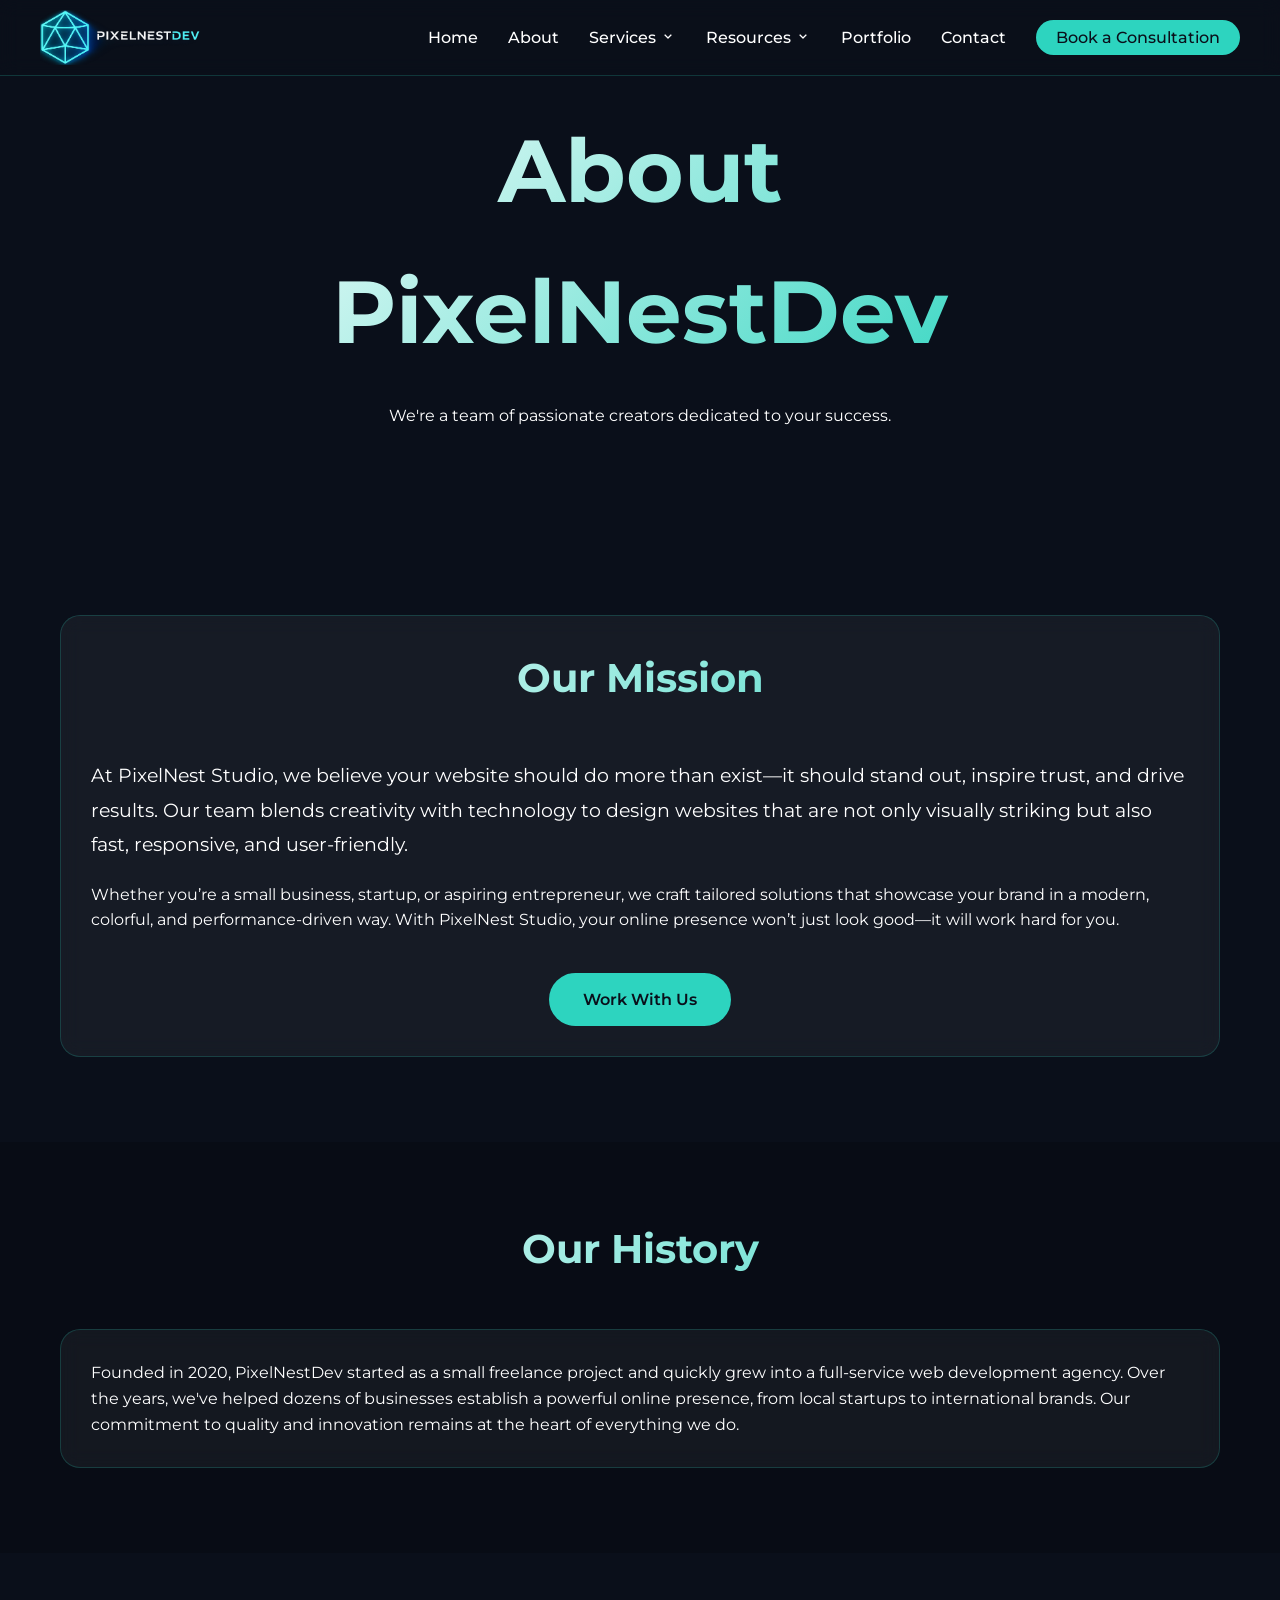
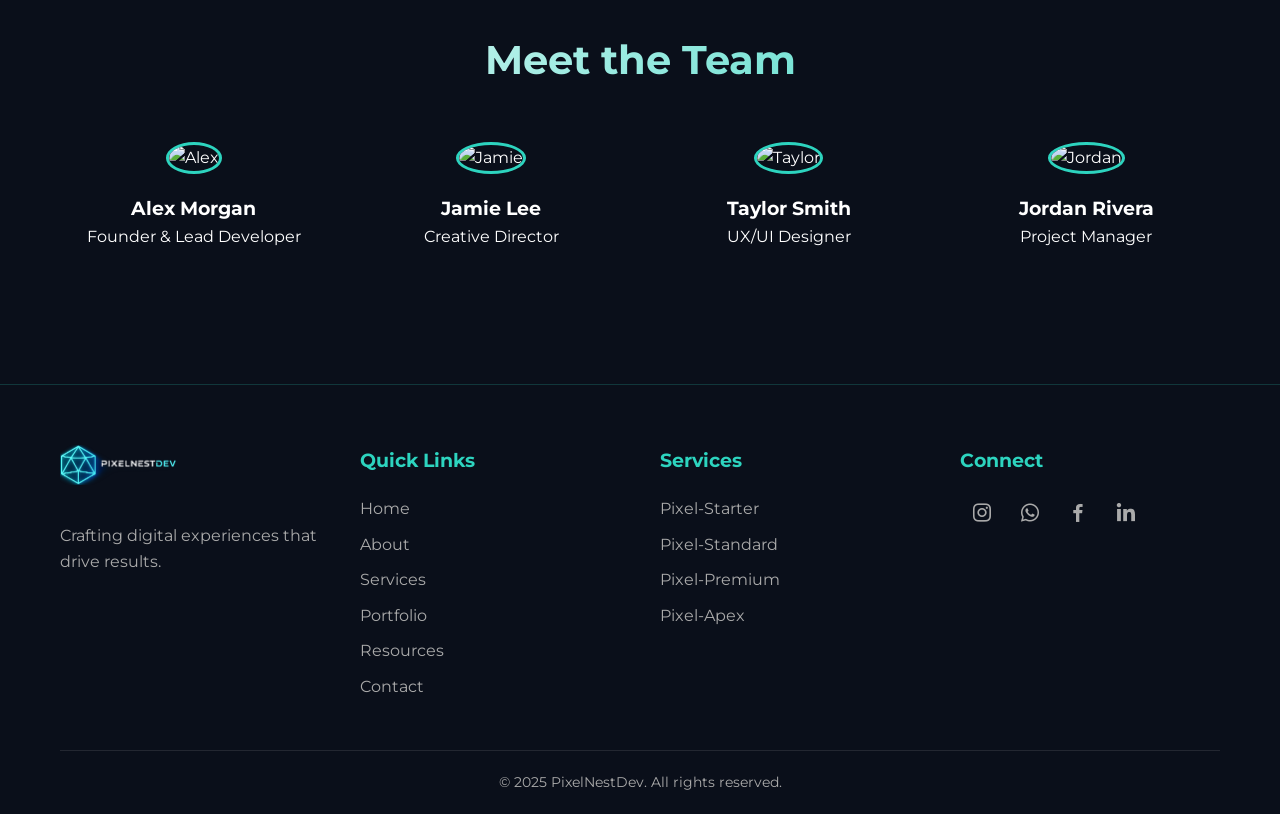
==== about.html @ f4f06770 "Add files via upload" ====
<!DOCTYPE html>
<html lang="en">
<head>
  <meta charset="UTF-8">
  <meta name="viewport" content="width=device-width, initial-scale=1.0">
  <title>About Us – PixelNestDev</title>
  <link href="https://fonts.googleapis.com/css2?family=Montserrat:wght@400;500;600;700&display=swap" rel="stylesheet">
  <link href='https://unpkg.com/boxicons@2.1.4/css/boxicons.min.css' rel='stylesheet'>
  <link rel="stylesheet" href="style.css">
</head>
<body>
  <nav>
    <div class="logo">
      <a href="index.html">
        <img src="PixelNestDev-Logo.png" alt="PixelNestDev" class="logo-img">
        <span class="logo-text">PixelNestDev</span>
      </a>
    </div>
    <ul class="nav-links">
      <li><a href="index.html">Home</a></li>
      <li><a href="about.html">About</a></li>
      <li class="dropdown">
        <a href="services.html">Services <i class='bx bx-chevron-down'></i></a>
        <ul class="dropdown-content">
          <li><a href="services.html#starter">Pixel-Starter</a></li>
          <li><a href="services.html#standard">Pixel-Standard</a></li>
          <li><a href="services.html#premium">Pixel-Premium</a></li>
          <li><a href="services.html#apex">Pixel-Apex</a></li>
        </ul>
      </li>
      <li class="dropdown">
        <a href="resources.html">Resources <i class='bx bx-chevron-down'></i></a>
        <ul class="dropdown-content">
          <li><a href="resources.html#insights">Insight Articles</a></li>
          <li><a href="resources.html#blogs">Blogs</a></li>
          <li><a href="resources.html#case-studies">Case Studies</a></li>
          <li><a href="resources.html#tutorials">Tutorials</a></li>
          <li><a href="resources.html#tools">Tools</a></li>
        </ul>
      </li>
      <li><a href="portfolio.html">Portfolio</a></li>
      <li><a href="contact.html">Contact</a></li>
      <!-- CTA button inside the menu -->
      <li class="nav-cta-item"><a href="https://forms.google.com/your-form" class="nav-cta" target="_blank">Book a Consultation</a></li>
    </ul>
    <div class="hamburger">
      <span></span><span></span><span></span>
    </div>
  </nav>

  <section class="hero" style="min-height: 60vh;">
    <canvas id="three-canvas"></canvas>
    <div class="hero-content animate">
      <h1>About PixelNestDev</h1>
      <p>We're a team of passionate creators dedicated to your success.</p>
    </div>
  </section>

  <section class="about-mission" style="padding: 80px 0;">
    <div class="container">
      <div class="glass-card animate">
        <h2 class="section-title">Our Mission</h2>
        <p style="font-size: 1.2rem; line-height: 1.8;">At PixelNest Studio, we believe your website should do more than exist—it should stand out, inspire trust, and drive results. Our team blends creativity with technology to design websites that are not only visually striking but also fast, responsive, and user-friendly.</p>
        <p style="margin-top: 20px;">Whether you’re a small business, startup, or aspiring entrepreneur, we craft tailored solutions that showcase your brand in a modern, colorful, and performance-driven way. With PixelNest Studio, your online presence won’t just look good—it will work hard for you.</p>
        <div style="text-align: center; margin-top: 40px;">
          <a href="contact.html" class="btn-primary">Work With Us</a>
        </div>
      </div>
    </div>
  </section>

  <section class="history" style="padding: 80px 0; background: rgba(0,0,0,0.2);">
    <div class="container">
      <h2 class="section-title animate">Our History</h2>
      <div class="glass-card animate">
        <p>Founded in 2020, PixelNestDev started as a small freelance project and quickly grew into a full‑service web development agency. Over the years, we've helped dozens of businesses establish a powerful online presence, from local startups to international brands. Our commitment to quality and innovation remains at the heart of everything we do.</p>
      </div>
    </div>
  </section>

  <section class="team" style="padding: 80px 0;">
    <div class="container">
      <h2 class="section-title animate">Meet the Team</h2>
      <div class="team-grid">
        <div class="team-member animate">
          <img src="https://randomuser.me/api/portraits/men/1.jpg" alt="Alex">
          <h3>Alex Morgan</h3>
          <p>Founder & Lead Developer</p>
        </div>
        <div class="team-member animate">
          <img src="https://randomuser.me/api/portraits/women/2.jpg" alt="Jamie">
          <h3>Jamie Lee</h3>
          <p>Creative Director</p>
        </div>
        <div class="team-member animate">
          <img src="https://randomuser.me/api/portraits/men/3.jpg" alt="Taylor">
          <h3>Taylor Smith</h3>
          <p>UX/UI Designer</p>
        </div>
        <div class="team-member animate">
          <img src="https://randomuser.me/api/portraits/women/4.jpg" alt="Jordan">
          <h3>Jordan Rivera</h3>
          <p>Project Manager</p>
        </div>
      </div>
    </div>
  </section>

  <footer>
    <div class="container">
      <div class="footer-content">
        <div class="footer-logo">
          <img src="PixelNestDev-Logo.png" alt="PixelNestDev" style="height: 40px;">
          <p style="margin-top: 15px; color: #aaa;">Crafting digital experiences that drive results.</p>
        </div>
        <div class="footer-links">
          <h4>Quick Links</h4>
          <ul>
            <li><a href="index.html">Home</a></li>
            <li><a href="about.html">About</a></li>
            <li><a href="services.html">Services</a></li>
            <li><a href="portfolio.html">Portfolio</a></li>
            <li><a href="resources.html">Resources</a></li>
            <li><a href="contact.html">Contact</a></li>
          </ul>
        </div>
        <div class="footer-links">
          <h4>Services</h4>
          <ul>
            <li><a href="services.html#starter">Pixel-Starter</a></li>
            <li><a href="services.html#standard">Pixel-Standard</a></li>
            <li><a href="services.html#premium">Pixel-Premium</a></li>
            <li><a href="services.html#apex">Pixel-Apex</a></li>
          </ul>
        </div>
        <div class="footer-links">
          <h4>Connect</h4>
          <div class="social-links">
            <a href="#"><i class='bx bxl-instagram'></i></a>
            <a href="#"><i class='bx bxl-whatsapp'></i></a>
            <a href="#"><i class='bx bxl-facebook'></i></a>
            <a href="#"><i class='bx bxl-linkedin'></i></a>
          </div>
        </div>
      </div>
      <div class="footer-bottom">
        <p>&copy; 2025 PixelNestDev. All rights reserved.</p>
      </div>
    </div>
  </footer>

  <script src="https://cdnjs.cloudflare.com/ajax/libs/three.js/r128/three.min.js"></script>
  <script src="script.js"></script>
  <script>
    // Simplified particles background (no icosahedron)
    function initParticles() {
      const canvas = document.getElementById('three-canvas');
      if (!canvas) return;
      try {
        const scene = new THREE.Scene();
        const camera = new THREE.PerspectiveCamera(75, window.innerWidth / window.innerHeight, 0.1, 1000);
        const renderer = new THREE.WebGLRenderer({ canvas, alpha: true });
        renderer.setSize(window.innerWidth, window.innerHeight);
        renderer.setPixelRatio(Math.min(window.devicePixelRatio, 2));

        const particlesGeo = new THREE.BufferGeometry();
        const particlesCount = 600;
        const posArray = new Float32Array(particlesCount * 3);
        for(let i = 0; i < particlesCount * 3; i += 3) {
          posArray[i] = (Math.random() - 0.5) * 50;
          posArray[i+1] = (Math.random() - 0.5) * 50;
          posArray[i+2] = (Math.random() - 0.5) * 50;
        }
        particlesGeo.setAttribute('position', new THREE.BufferAttribute(posArray, 3));
        const particlesMat = new THREE.PointsMaterial({ color: 0x2dd4bf, size: 0.1, transparent: true, opacity: 0.3 });
        const particles = new THREE.Points(particlesGeo, particlesMat);
        scene.add(particles);

        camera.position.z = 30;
        function animate() {
          requestAnimationFrame(animate);
          particles.rotation.y += 0.0002;
          particles.rotation.x += 0.0001;
          renderer.render(scene, camera);
        }
        animate();

        window.addEventListener('resize', () => {
          camera.aspect = window.innerWidth / window.innerHeight;
          camera.updateProjectionMatrix();
          renderer.setSize(window.innerWidth, window.innerHeight);
        });
      } catch (e) {}
    }
    initParticles();
  </script>
</body>
</html>
---- style.css ----
/* ---------- RESET & GLOBAL ---------- */
* {
  margin: 0;
  padding: 0;
  box-sizing: border-box;
}

body {
  font-family: 'Montserrat', sans-serif;
  background-color: #0a0f1a;
  color: #fff;
  line-height: 1.6;
  overflow-x: hidden;
}

a {
  text-decoration: none;
  color: inherit;
}

/* ---------- UTILITY CLASSES ---------- */
.container {
  max-width: 1200px;
  margin: 0 auto;
  padding: 0 20px;
}

.section-title {
  font-size: 2.5rem;
  font-weight: 700;
  text-align: center;
  margin-bottom: 3rem;
  background: linear-gradient(135deg, #fff 0%, #2dd4bf 100%);
  -webkit-background-clip: text;
  -webkit-text-fill-color: transparent;
  background-clip: text;
}

.btn-primary {
  display: inline-block;
  background: #2dd4bf;
  color: #0a0f1a;
  font-weight: 600;
  padding: 12px 32px;
  border-radius: 50px;
  transition: all 0.3s ease;
  border: 2px solid transparent;
}

.btn-primary:hover {
  background: transparent;
  color: #2dd4bf;
  border-color: #2dd4bf;
  transform: translateY(-2px);
  box-shadow: 0 10px 25px rgba(45, 212, 191, 0.3);
}

.btn-secondary {
  display: inline-block;
  background: transparent;
  color: #fff;
  font-weight: 600;
  padding: 12px 32px;
  border-radius: 50px;
  border: 2px solid rgba(255,255,255,0.3);
  transition: all 0.3s ease;
  margin-left: 15px;
}

.btn-secondary:hover {
  border-color: #2dd4bf;
  color: #2dd4bf;
  transform: translateY(-2px);
}

/* ---------- NAVBAR ---------- */
nav {
  position: fixed;
  top: 0;
  left: 0;
  width: 100%;
  padding: 20px 20px;
  display: flex;
  justify-content: space-between;
  align-items: center;
  z-index: 1000;
  background: rgba(10, 15, 26, 0.8);
  backdrop-filter: blur(10px);
  border-bottom: 1px solid rgba(45, 212, 191, 0.2);
}

.logo {
  font-size: 1.8rem;
  font-weight: 700;
  background: linear-gradient(135deg, #fff 0%, #2dd4bf 100%);
  -webkit-background-clip: text;
  -webkit-text-fill-color: transparent;
}

/* Logo link styling */
.logo a {
  display: flex;
  align-items: center;
  text-decoration: none;
}

/* Logo image – fixed height, auto width */
.logo-img {
  height: 55px;           /* Slightly taller for desktop */
  width: auto;
  display: block;
  transition: height 0.2s;
}

/* Hide the text visually (keeps it accessible) */
.logo-text {
  position: absolute;
  width: 1px;
  height: 1px;
  padding: 0;
  margin: -1px;
  overflow: hidden;
  clip: rect(0, 0, 0, 0);
  white-space: nowrap;
  border: 0;
}

/* Adjust navbar padding to accommodate taller logo */
nav {
  padding: 10px 40px;     /* Slightly reduced vertical padding */
}

/* On smaller screens, reduce logo height */
@media (max-width: 768px) {
  .logo-img {
    height: 45px;
  }
  nav {
    padding: 20px 20px;   /* Tighter padding on mobile */
  }
}

.nav-links {
  display: flex;
  list-style: none;
  gap: 30px;
}

.nav-links a {
  font-weight: 500;
  transition: color 0.3s;
  position: relative;
}

.nav-links a::after {
  content: '';
  position: absolute;
  bottom: -5px;
  left: 0;
  width: 0;
  height: 2px;
  background: #2dd4bf;
  transition: width 0.3s;
}

.nav-links a:hover {
  color: #2dd4bf;
}

.nav-links a:hover::after {
  width: 100%;
}

.hamburger {
  display: none;
  flex-direction: column;
  cursor: pointer;
  gap: 6px;
  z-index: 1100;
}

.hamburger span {
  width: 30px;
  height: 3px;
  background: #2dd4bf;
  transition: 0.3s;
}

/* Mobile menu */
@media (max-width: 768px) {
  .nav-links {
    position: fixed;
    top: 0;
    left: 0;
    width: 100%;
    height: 100vh;
    background: rgba(10, 15, 26, 0.98);
    backdrop-filter: blur(10px);
    flex-direction: column;
    justify-content: center;
    align-items: center;
    gap: 40px;
    transform: translateX(100%);
    transition: transform 0.4s ease;
    z-index: 1050;
  }

  .nav-links.active {
    transform: translateX(0);
  }

  .hamburger {
    display: flex;
  }

  .hamburger.active span:nth-child(1) {
    transform: rotate(45deg) translate(8px, 8px);
  }

  .hamburger.active span:nth-child(2) {
    opacity: 0;
  }

  .hamburger.active span:nth-child(3) {
    transform: rotate(-45deg) translate(7px, -7px);
  }
}

/* ---------- HERO SECTION ---------- */
.hero {
  position: relative;
  min-height: 100vh;
  display: flex;
  align-items: center;
  justify-content: center;
  text-align: center;
  padding: 0 20px;
  overflow: hidden;
}


#three-canvas {
  position: absolute;
  top: 0;
  left: 0;
  width: 100%;
  height: 100%;
  z-index: 0;
}

.hero-content {
  position: relative;
  z-index: 2;
  max-width: 800px;
}

.hero h1 {
  font-size: 5.5rem;
  font-weight: 700;
  margin-bottom: 20px;
  background: linear-gradient(135deg, #fff, #2dd4bf);
  -webkit-background-clip: text;
  -webkit-text-fill-color: transparent;
}

.typed-container {
  font-size: 2rem;
  margin-bottom: 30px;
  min-height: 3rem;
}

#typed {
  color: #2dd4bf;
  font-weight: 600;
}

.typed-cursor {
  color: #0a0f1a;
}

.hero-buttons {
  margin-top: 40px;
}

/* ---------- GLASS CARD ---------- */
.glass-card {
  background: rgba(255, 255, 255, 0.05);
  backdrop-filter: blur(10px);
  border: 1px solid rgba(45, 212, 191, 0.2);
  border-radius: 20px;
  padding: 30px;
  transition: transform 0.3s, box-shadow 0.3s;
}

.glass-card:hover {
  transform: translateY(-10px);
  box-shadow: 0 20px 40px rgba(45, 212, 191, 0.15);
  border-color: rgba(45, 212, 191, 0.5);
}

/* ---------- SERVICES ---------- */
.services {
  padding: 100px 0;
  background: rgba(0,0,0,0.2);
}

.services-grid {
  display: grid;
  grid-template-columns: repeat(auto-fit, minmax(250px, 1fr));
  gap: 30px;
  margin-top: 50px;
}

.service-card {
  text-align: center;
}

.service-card i {
  font-size: 3rem;
  color: #2dd4bf;
  margin-bottom: 20px;
}

.service-card h3 {
  font-size: 1.5rem;
  margin-bottom: 15px;
}

.service-card p {
  color: #aaa;
}

/* ---------- PORTFOLIO ---------- */
.portfolio {
  padding: 100px 0;
}

.portfolio-grid {
  display: grid;
  grid-template-columns: repeat(auto-fit, minmax(300px, 1fr));
  gap: 30px;
}

.portfolio-item {
  overflow: hidden;
  border-radius: 20px;
}

.portfolio-item img {
  width: 100%;
  height: 250px;
  object-fit: cover;
  transition: transform 0.5s;
}

.portfolio-item:hover img {
  transform: scale(1.1);
}

.portfolio-item .project-info {
  padding: 20px;
  background: rgba(255,255,255,0.03);
  border-radius: 0 0 20px 20px;
}

.project-info h3 {
  margin-bottom: 5px;
}

.project-info p {
  color: #aaa;
  font-size: 0.9rem;
}

/* ---------- PROCESS ---------- */
.process {
  padding: 100px 0;
  background: rgba(0,0,0,0.2);
}

.process-steps {
  display: flex;
  flex-wrap: wrap;
  justify-content: center;
  gap: 30px;
  margin-top: 50px;
}

.step {
  flex: 1 1 200px;
  text-align: center;
  position: relative;
}

.step-icon {
  width: 80px;
  height: 80px;
  background: rgba(45,212,191,0.1);
  border: 2px solid #2dd4bf;
  border-radius: 50%;
  display: flex;
  align-items: center;
  justify-content: center;
  margin: 0 auto 20px;
  font-size: 2.5rem;
  color: #2dd4bf;
}

.step h3 {
  margin-bottom: 10px;
}

.step p {
  color: #aaa;
}

.step:not(:last-child)::after {
  content: '';
  position: absolute;
  top: 40px;
  right: -30px;
  width: 60px;
  height: 2px;
  background: linear-gradient(90deg, #2dd4bf, transparent);
  z-index: -1;
}

@media (max-width: 768px) {
  .step:not(:last-child)::after {
    display: none;
  }
}

/* ---------- TESTIMONIALS ---------- */
.testimonials {
  padding: 100px 0;
}

.testimonial-grid {
  display: grid;
  grid-template-columns: repeat(auto-fit, minmax(300px, 1fr));
  gap: 30px;
}

.testimonial-card {
  padding: 30px;
}

.testimonial-card .quote {
  font-style: italic;
  margin-bottom: 20px;
  color: #ddd;
}

.testimonial-card .author {
  display: flex;
  align-items: center;
  gap: 15px;
}

.author img {
  width: 50px;
  height: 50px;
  border-radius: 50%;
  object-fit: cover;
}

.author-info h4 {
  font-size: 1rem;
}

.author-info p {
  color: #aaa;
  font-size: 0.9rem;
}

/* ---------- PARTNER LOGOS ---------- */
.partners {
  padding: 80px 0;
  background: rgba(0,0,0,0.2);
}

.partner-grid {
  display: flex;
  flex-wrap: wrap;
  justify-content: center;
  align-items: center;
  gap: 50px;
}

.partner-grid img {
  width: 120px;
  opacity: 0.6;
  filter: grayscale(1);
  transition: all 0.3s;
}

.partner-grid img:hover {
  opacity: 1;
  filter: grayscale(0);
}

/* ---------- NEWSLETTER ---------- */
.newsletter {
  padding: 100px 0;
  text-align: center;
}

.newsletter-box {
  max-width: 500px;
  margin: 0 auto;
}

.newsletter h2 {
  margin-bottom: 20px;
}

.newsletter p {
  color: #aaa;
  margin-bottom: 30px;
}

.newsletter-form {
  display: flex;
  gap: 10px;
}

.newsletter-form input {
  flex: 1;
  padding: 15px 20px;
  border: none;
  border-radius: 50px;
  background: rgba(255,255,255,0.1);
  color: #fff;
  font-size: 1rem;
  outline: 1px solid rgba(255,255,255,0.2);
}

.newsletter-form input:focus {
  outline: 2px solid #2dd4bf;
}

.newsletter-form button {
  padding: 15px 30px;
  border: none;
  border-radius: 50px;
  background: #2dd4bf;
  color: #0a0f1a;
  font-weight: 600;
  cursor: pointer;
  transition: 0.3s;
}

.newsletter-form button:hover {
  background: #fff;
  transform: translateY(-3px);
}

/* ---------- FOOTER ---------- */
footer {
  padding: 40px 0;
  text-align: center;
  border-top: 1px solid rgba(45,212,191,0.2);
  color: #aaa;
}

.social-links {
  margin-bottom: 20px;
}

.social-links a {
  display: inline-block;
  margin: 0 10px;
  font-size: 1.5rem;
  color: #aaa;
  transition: color 0.3s;
}

.social-links a:hover {
  color: #2dd4bf;
  transform: scale(1.3);
}

/* ---------- ANIMATIONS ---------- */
.animate {
  opacity: 0;
  transform: translateY(-5px);
  transition: opacity 0.8s, transform 0.8s;
}

.animate.show {
  opacity: 1;
  transform: translateY(-5px);
}

/* ---------- RESPONSIVE TWEAKS ---------- */
@media (max-width: 768px) {
  .hero h1 {
    font-size: 3rem;
  }
  .typed-container {
    font-size: 1.5rem;
  }
  .btn-primary, .btn-secondary {
    display: block;
    width: 80%;
    margin: 10px auto;
  }
  .btn-secondary {
    margin-left: auto;
  }
  .newsletter-form {
    flex-direction: column;
  }
}


/* ========== Reveal Animations ========== */
.reveal {
    opacity: 0;
    transform: translateY(30px);
    transition: opacity 0.8s ease, transform 0.8s ease;
}

.reveal.active {
    opacity: 1;
    transform: translateY(0);
}

/* Stagger children */
.reveal-delay-1 { transition-delay: 0.1s; }
.reveal-delay-2 { transition-delay: 0.2s; }
.reveal-delay-3 { transition-delay: 0.3s; }
.reveal-delay-4 { transition-delay: 0.4s; }
.reveal-delay-5 { transition-delay: 0.5s; }
.reveal-delay-6 { transition-delay: 0.6s; }

/* ========== PAGE SPECIFIC ========== */
/* Services Page */
.services-grid {
  display: grid;
  grid-template-columns: repeat(auto-fit, minmax(250px, 1fr));
  gap: 30px;
  margin: 50px 0;
}

.service-card {
  text-align: center;
}

.service-card i {
  font-size: 3rem;
  color: #2dd4bf;
  margin-bottom: 20px;
}

.comparison-table {
  width: 100%;
  border-collapse: collapse;
  margin: 40px 0;
  background: rgba(255,255,255,0.03);
  border-radius: 20px;
  overflow: hidden;
}

.comparison-table th,
.comparison-table td {
  padding: 15px;
  text-align: center;
  border-bottom: 1px solid rgba(255,255,255,0.1);
}

.comparison-table th {
  background: rgba(45,212,191,0.2);
  color: #2dd4bf;
  font-weight: 600;
}

.comparison-table tr:hover {
  background: rgba(255,255,255,0.05);
}

/* Portfolio Page */
.portfolio-grid {
  display: grid;
  grid-template-columns: repeat(auto-fit, minmax(300px, 1fr));
  gap: 30px;
  margin: 50px 0;
}

.portfolio-item {
  overflow: hidden;
  border-radius: 20px;
}

.portfolio-item img {
  width: 100%;
  height: 250px;
  object-fit: cover;
  transition: transform 0.5s;
}

.portfolio-item:hover img {
  transform: scale(1.1);
}

.portfolio-item .project-info {
  padding: 20px;
  background: rgba(0,0,0,0.3);
}

/* Contact Page */
.contact-grid {
  display: grid;
  grid-template-columns: 1fr 1fr;
  gap: 50px;
  margin: 50px 0;
}

.contact-form input,
.contact-form textarea {
  width: 100%;
  padding: 15px;
  margin-bottom: 20px;
  background: rgba(255,255,255,0.1);
  border: 1px solid rgba(255,255,255,0.2);
  border-radius: 10px;
  color: #fff;
  font-size: 1rem;
}

.contact-form input:focus,
.contact-form textarea:focus {
  outline: 2px solid #2dd4bf;
  border-color: transparent;
}

.contact-info-item {
  display: flex;
  align-items: center;
  gap: 15px;
  margin-bottom: 30px;
}

.contact-info-item i {
  font-size: 2rem;
  color: #2dd4bf;
}

.contact-info-item a {
  color: #ccc;
  transition: color 0.3s;
}

.contact-info-item a:hover {
  color: #2dd4bf;
}

/* About Page */
.team-grid {
  display: grid;
  grid-template-columns: repeat(auto-fit, minmax(200px, 1fr));
  gap: 30px;
  margin: 50px 0;
}

.team-member {
  text-align: center;
}

.team-member img {
  width: 150px;
  height: 150px;
  border-radius: 50%;
  object-fit: cover;
  margin-bottom: 20px;
  border: 3px solid #2dd4bf;
}

/* Resources Page */
.resource-tabs {
  display: flex;
  flex-wrap: wrap;
  gap: 10px;
  margin: 40px 0;
  justify-content: center;
}

.tab-btn {
  background: transparent;
  border: 2px solid #2dd4bf;
  color: #fff;
  padding: 10px 25px;
  border-radius: 50px;
  cursor: pointer;
  font-weight: 600;
  transition: 0.3s;
}

.tab-btn.active,
.tab-btn:hover {
  background: #2dd4bf;
  color: #0a0f1a;
}

.tab-content {
  display: none;
  padding: 40px;
  background: rgba(255,255,255,0.03);
  border-radius: 20px;
}

.tab-content.active {
  display: block;
}

.resource-card {
  background: rgba(255,255,255,0.05);
  border-radius: 15px;
  padding: 25px;
  margin-bottom: 20px;
  transition: transform 0.3s;
}

.resource-card:hover {
  transform: translateX(10px);
  border-left: 4px solid #2dd4bf;
}

/* ========== RESPONSIVE ========== */
@media (max-width: 768px) {
  .contact-grid {
    grid-template-columns: 1fr;
  }
  .hero h1 {
    font-size: 3rem;
  }
}

/* ===== NEW ADDITIONS FOR OTHER PAGES (Dropdowns, Footer Layout, Plan Cards, etc.) ===== */

/* Dropdown menu */
.dropdown {
  position: relative;
}

.dropdown-content {
  display: none;
  position: absolute;
  top: 100%;
  left: 0;
  background: rgba(10, 15, 26, 0.95);
  backdrop-filter: blur(10px);
  min-width: 200px;
  border-radius: 8px;
  border: 1px solid rgba(45,212,191,0.2);
  padding: 10px 0;
  z-index: 1001;
}

.dropdown-content li {
  display: block;
  margin: 0;
}

.dropdown-content a {
  padding: 10px 20px;
  display: block;
  white-space: nowrap;
  color: #fff;
}

.dropdown-content a:hover {
  background: rgba(45,212,191,0.1);
  color: #2dd4bf;
}

.dropdown:hover .dropdown-content {
  display: block;
}

/* Navbar CTA button (for pages other than contact) */
.nav-cta {
  background: #2dd4bf;
  color: #0a0f1a !important;
  padding: 8px 20px;
  border-radius: 50px;
  font-weight: 600;
  transition: all 0.3s;
}

.nav-cta:hover {
  background: transparent;
  color: #2dd4bf !important;
  border: 2px solid #2dd4bf;
  padding: 6px 18px;
}

.nav-cta::after {
  display: none;
}

/* Footer layout (multi-column) */
footer {
  padding: 60px 0 20px;
}

.footer-content {
  display: grid;
  grid-template-columns: repeat(auto-fit, minmax(200px, 1fr));
  gap: 40px;
  margin-bottom: 40px;
  text-align: left;
}

.footer-logo img {
  height: 40px;
  width: auto;
  margin-bottom: 15px;
}

.footer-links h4 {
  color: #2dd4bf;
  margin-bottom: 20px;
  font-size: 1.2rem;
}

.footer-links ul {
  list-style: none;
}

.footer-links li {
  margin-bottom: 10px;
}

.footer-links a {
  color: #aaa;
  transition: color 0.3s;
}

.footer-links a:hover {
  color: #2dd4bf;
}

.footer-bottom {
  text-align: center;
  padding-top: 20px;
  border-top: 1px solid rgba(255,255,255,0.1);
  color: #aaa;
  font-size: 0.9rem;
}

/* Plan cards (services page) */
.plan-cards {
  display: grid;
  grid-template-columns: repeat(auto-fit, minmax(240px, 1fr));
  gap: 30px;
  margin: 60px 0;
}

.plan-card {
  text-align: center;
  padding: 40px 20px;
}

.plan-card i {
  font-size: 3rem;
  color: #2dd4bf;
  margin-bottom: 20px;
}

.plan-card h3 {
  font-size: 1.8rem;
  margin-bottom: 15px;
  color: #2dd4bf;
}

.plan-card .feature-list {
  text-align: left;
  margin: 20px 0;
  list-style: none;
}

.plan-card .feature-list li {
  margin: 10px 0;
  display: flex;
  align-items: center;
  gap: 10px;
}

.plan-card .feature-list i {
  font-size: 1.2rem;
  margin: 0;
  color: #2dd4bf;
}

/* Comparison table enhancements (already present, but we add feature icons) */
.comparison-table .feature-yes {
  color: #2dd4bf;
  font-size: 1.3rem;
}
.comparison-table .feature-no {
  color: #666;
  font-size: 1.3rem;
}

/* Make tables responsive */
.table-responsive {
  overflow-x: auto;
}

/* Stats section (homepage) */
.stats-grid {
  display: flex;
  justify-content: space-around;
  flex-wrap: wrap;
  gap: 40px;
}

.stat-item {
  text-align: center;
}

.stat-item h3 {
  font-size: 3rem;
  color: #2dd4bf;
  margin-bottom: 10px;
}

/* Tech stack icons */
.tech-stack i {
  font-size: 3rem;
  color: #2dd4bf;
  transition: transform 0.3s;
}
.tech-stack i:hover {
  transform: scale(1.2);
}

/* Mobile adjustments for dropdowns */
@media (max-width: 768px) {
  .dropdown-content {
    position: static;
    background: transparent;
    border: none;
    padding-left: 20px;
    display: none;
  }
  .dropdown.active .dropdown-content {
    display: block;
  }
  .footer-content {
    grid-template-columns: 1fr;
    text-align: center;
  }
  .footer-links {
    text-align: center;
  }
}
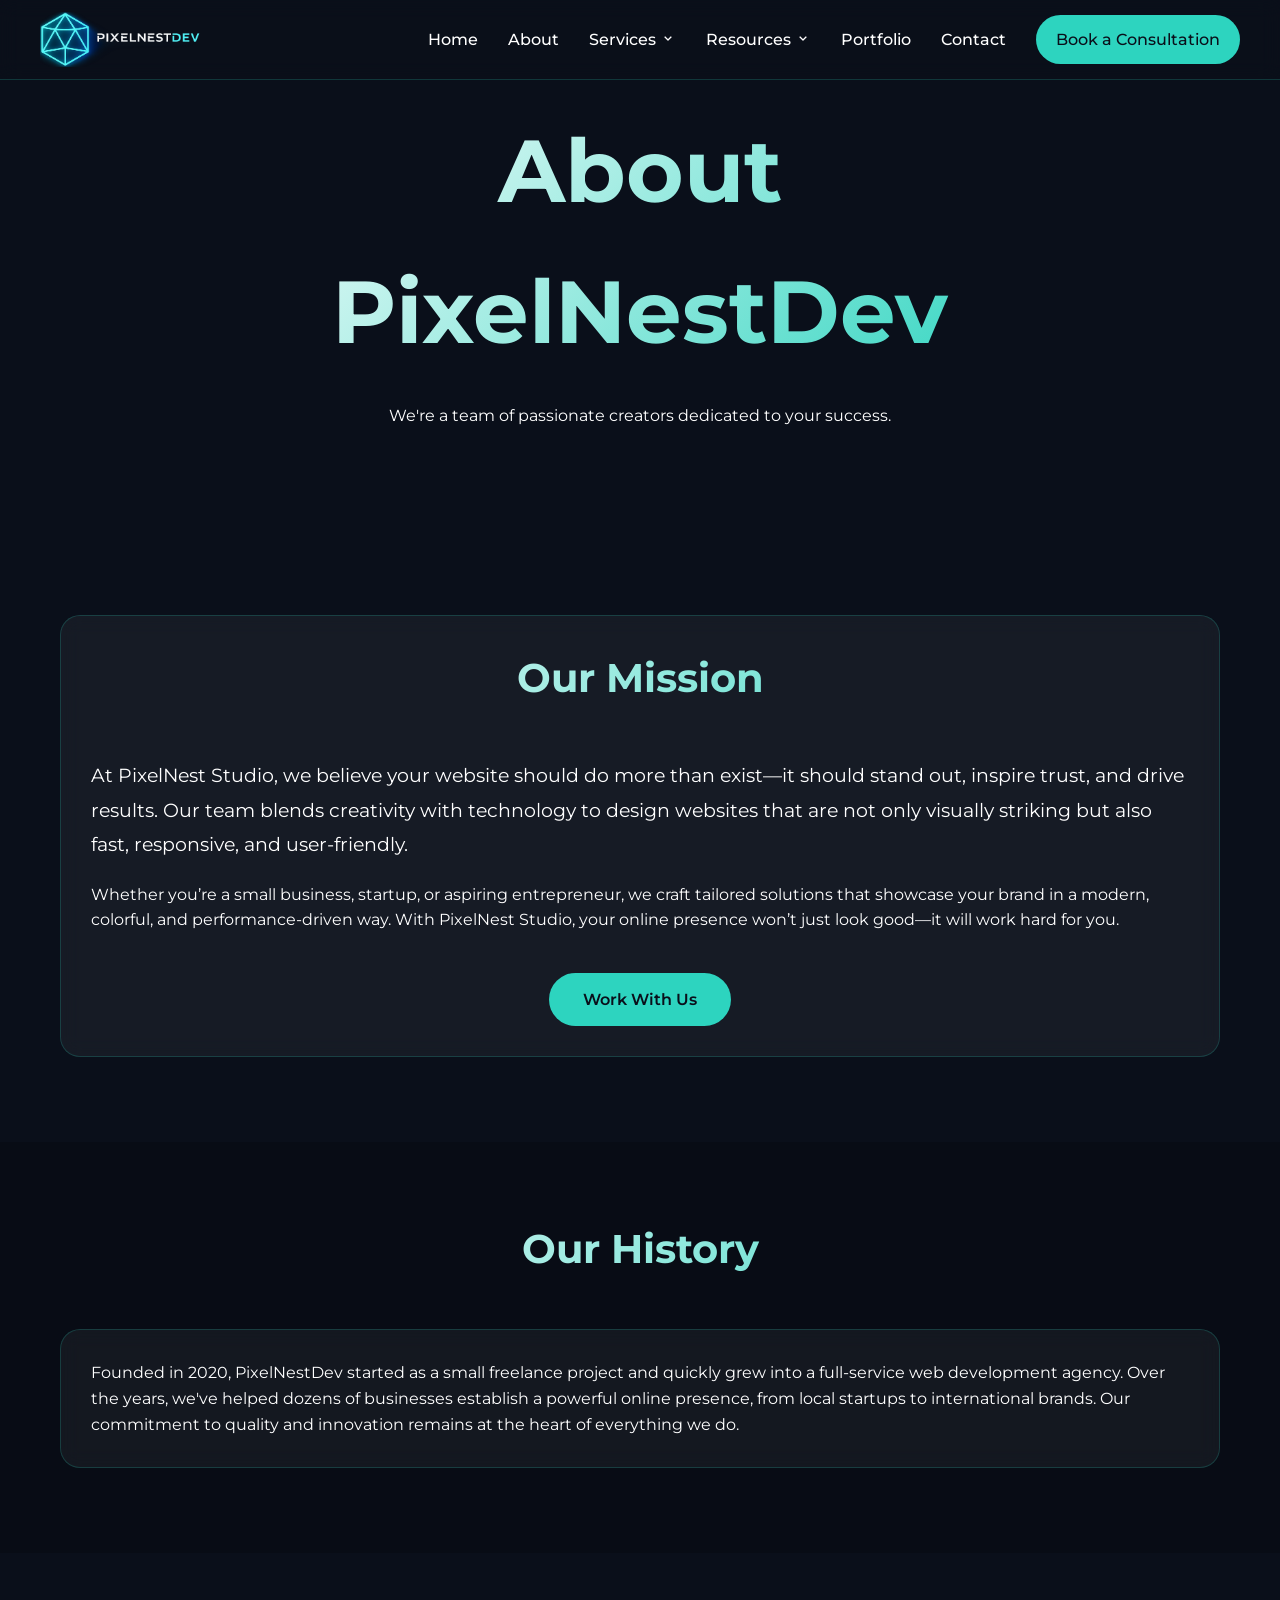
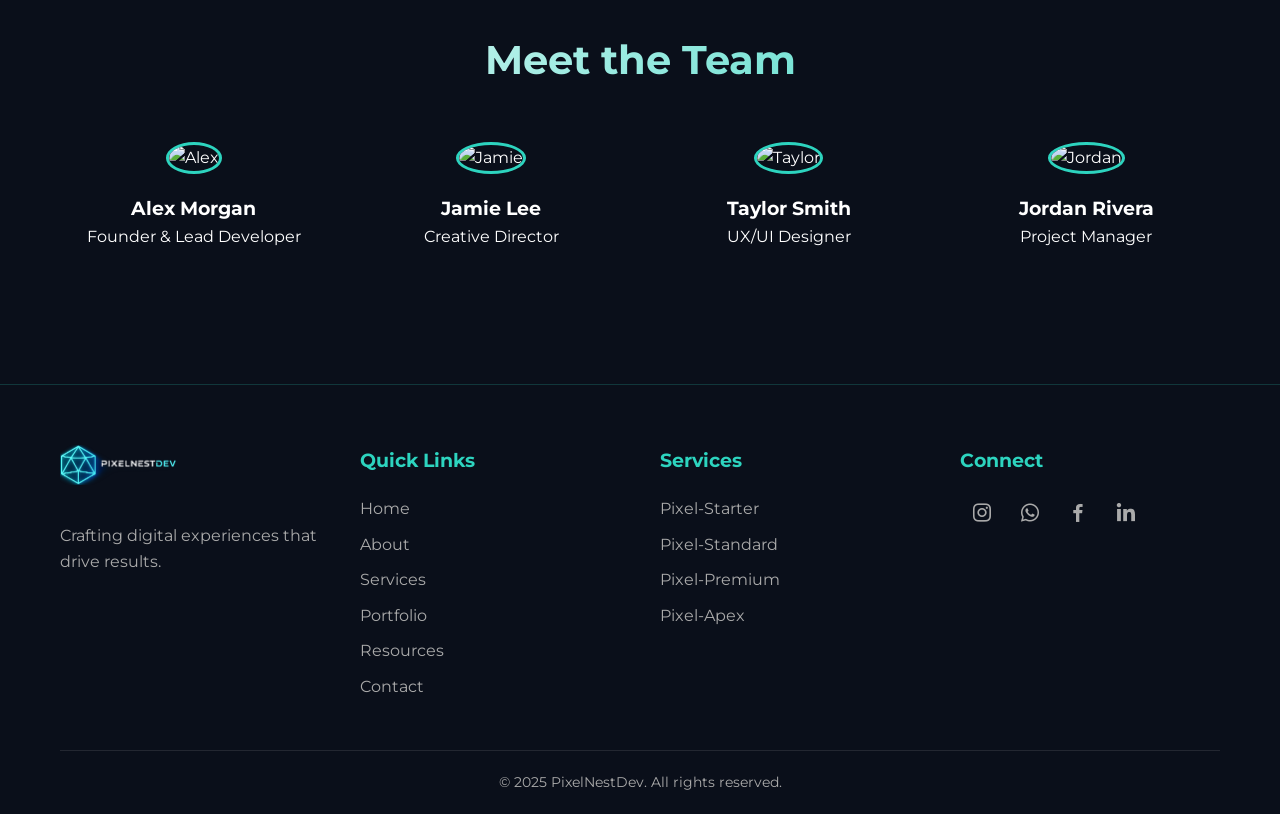
==== commit 2f0d1d97: "Update about.html" ====
--- a/about.html
+++ b/about.html
@@ -7,6 +7,11 @@
   <link href="https://fonts.googleapis.com/css2?family=Montserrat:wght@400;500;600;700&display=swap" rel="stylesheet">
   <link href='https://unpkg.com/boxicons@2.1.4/css/boxicons.min.css' rel='stylesheet'>
   <link rel="stylesheet" href="style.css">
+  <!-- Favicon – correct relative paths (files in same folder) -->
+  <link rel="icon" type="image/png" sizes="32x32" href="PixelNestDev-Favicon.png">
+  <link rel="icon" type="image/png" sizes="16x16" href="PixelNestDev-Favicon16x16.png">
+  <link rel="shortcut icon" href="favicon.ico" type="image/x-icon">
+  <link rel="apple-touch-icon" sizes="180x180" href="PixelNestDev-Favicon.png">
 </head>
 <body>
   <nav>
@@ -195,4 +200,5 @@
     initParticles();
   </script>
 </body>
-</html>+
+</html>
--- a/style.css
+++ b/style.css
@@ -79,7 +79,7 @@
   top: 0;
   left: 0;
   width: 100%;
-  padding: 20px 20px;
+  padding: 20px 30px;
   display: flex;
   justify-content: space-between;
   align-items: center;
@@ -127,7 +127,7 @@
 
 /* Adjust navbar padding to accommodate taller logo */
 nav {
-  padding: 10px 40px;     /* Slightly reduced vertical padding */
+  padding: 12px 40px;     /* Slightly reduced vertical padding */
 }
 
 /* On smaller screens, reduce logo height */
@@ -883,7 +883,7 @@
 .nav-cta {
   background: #2dd4bf;
   color: #0a0f1a !important;
-  padding: 8px 20px;
+  padding: 15px 20px;
   border-radius: 50px;
   font-weight: 600;
   transition: all 0.3s;
@@ -893,7 +893,7 @@
   background: transparent;
   color: #2dd4bf !important;
   border: 2px solid #2dd4bf;
-  padding: 6px 18px;
+  padding: 12px 18px;
 }
 
 .nav-cta::after {
@@ -1056,4 +1056,4 @@
   .footer-links {
     text-align: center;
   }
-}+}
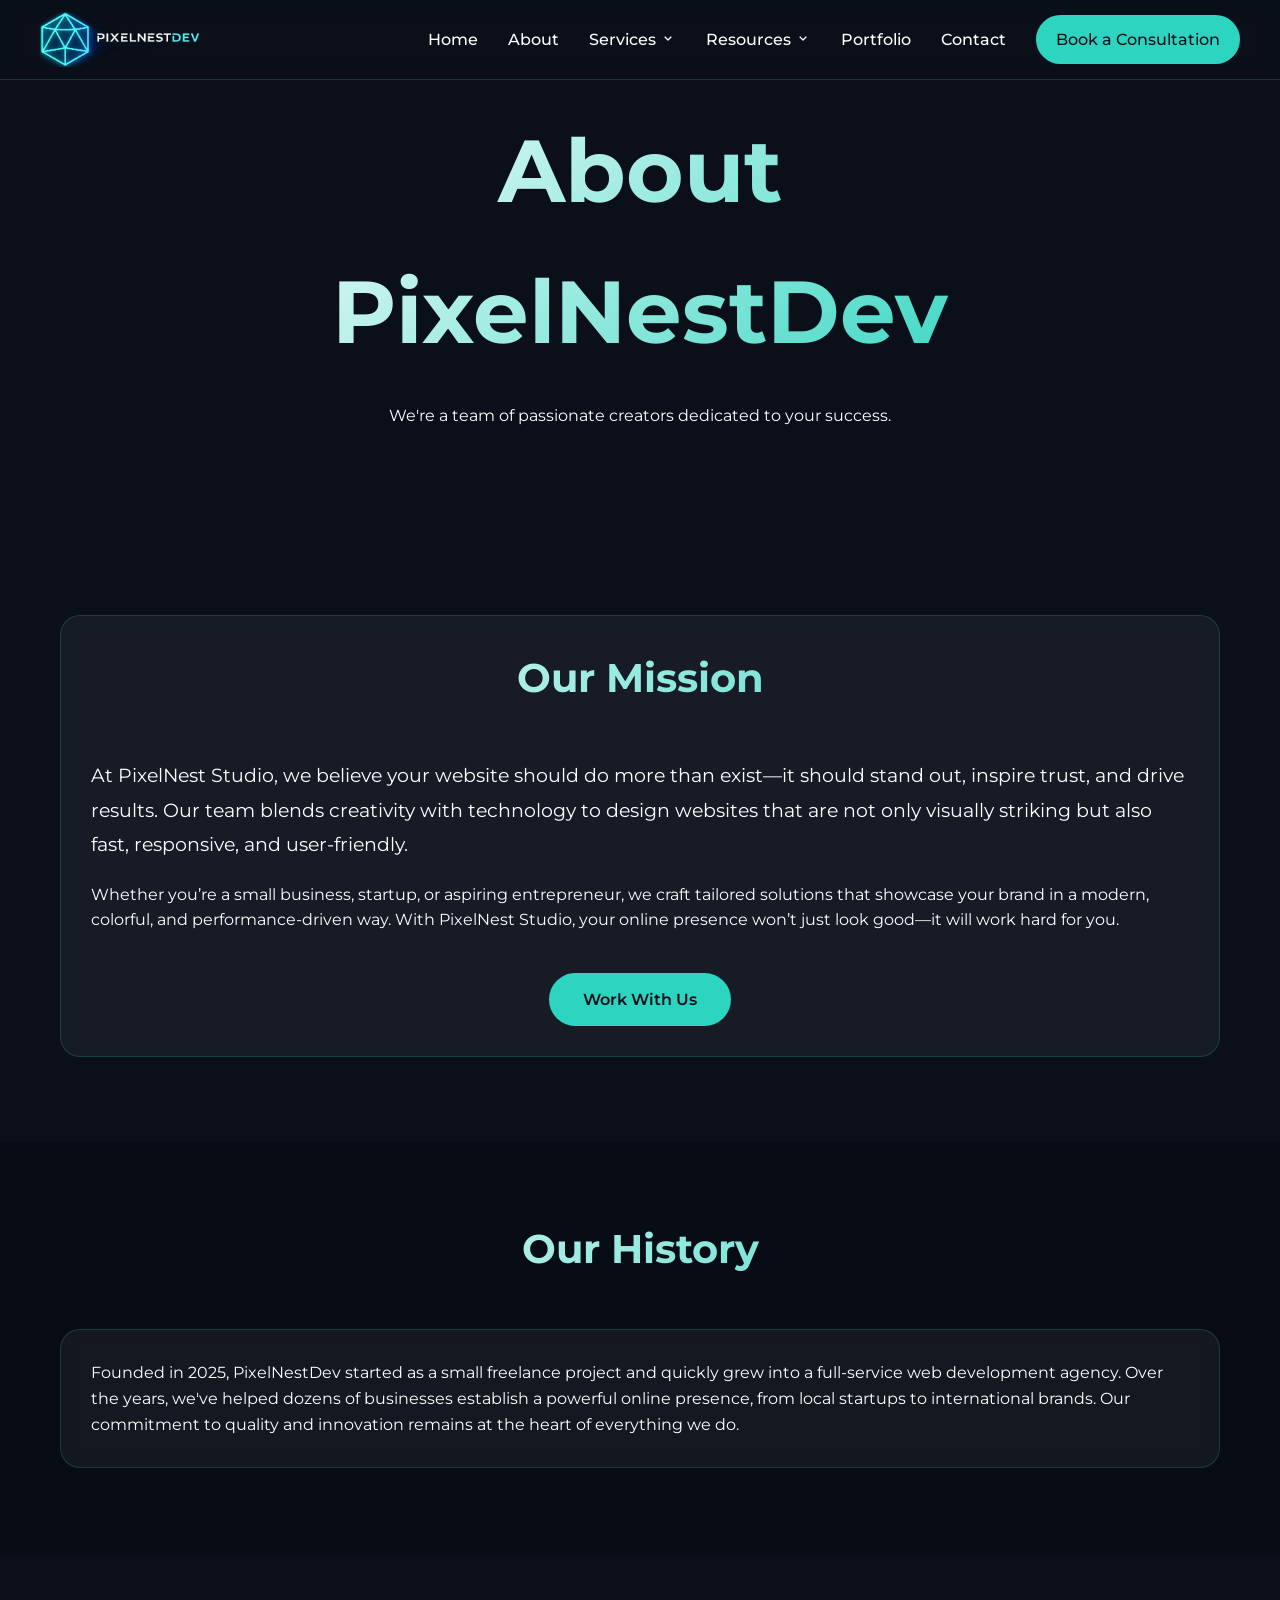
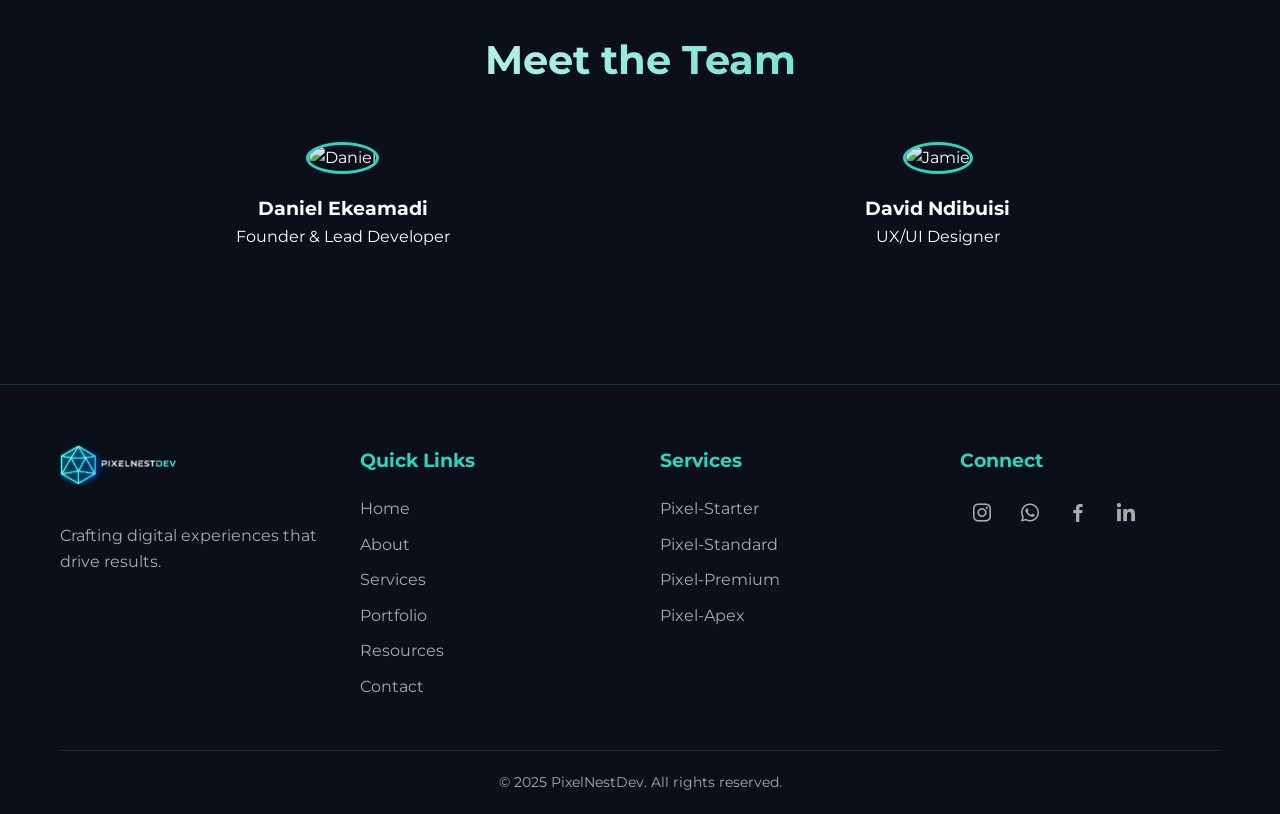
==== commit 646a8323: "Revise team information and update founding year Updated team members and corrected founding year." ====
--- a/about.html
+++ b/about.html
@@ -78,7 +78,7 @@
     <div class="container">
       <h2 class="section-title animate">Our History</h2>
       <div class="glass-card animate">
-        <p>Founded in 2020, PixelNestDev started as a small freelance project and quickly grew into a full‑service web development agency. Over the years, we've helped dozens of businesses establish a powerful online presence, from local startups to international brands. Our commitment to quality and innovation remains at the heart of everything we do.</p>
+        <p>Founded in 2025, PixelNestDev started as a small freelance project and quickly grew into a full‑service web development agency. Over the years, we've helped dozens of businesses establish a powerful online presence, from local startups to international brands. Our commitment to quality and innovation remains at the heart of everything we do.</p>
       </div>
     </div>
   </section>
@@ -88,16 +88,16 @@
       <h2 class="section-title animate">Meet the Team</h2>
       <div class="team-grid">
         <div class="team-member animate">
-          <img src="https://randomuser.me/api/portraits/men/1.jpg" alt="Alex">
-          <h3>Alex Morgan</h3>
+          <img src="daniel.jpg" alt="Daniel">
+          <h3>Daniel Ekeamadi</h3>
           <p>Founder & Lead Developer</p>
         </div>
         <div class="team-member animate">
-          <img src="https://randomuser.me/api/portraits/women/2.jpg" alt="Jamie">
-          <h3>Jamie Lee</h3>
-          <p>Creative Director</p>
-        </div>
-        <div class="team-member animate">
+          <img src="david.jpg" alt="Jamie">
+          <h3>David Ndibuisi</h3>
+          <p>UX/UI Designer</p>
+        </div>
+        <!--<div class="team-member animate">
           <img src="https://randomuser.me/api/portraits/men/3.jpg" alt="Taylor">
           <h3>Taylor Smith</h3>
           <p>UX/UI Designer</p>
@@ -106,7 +106,7 @@
           <img src="https://randomuser.me/api/portraits/women/4.jpg" alt="Jordan">
           <h3>Jordan Rivera</h3>
           <p>Project Manager</p>
-        </div>
+        </div>-->
       </div>
     </div>
   </section>
@@ -202,3 +202,4 @@
 </body>
 
 </html>
+
